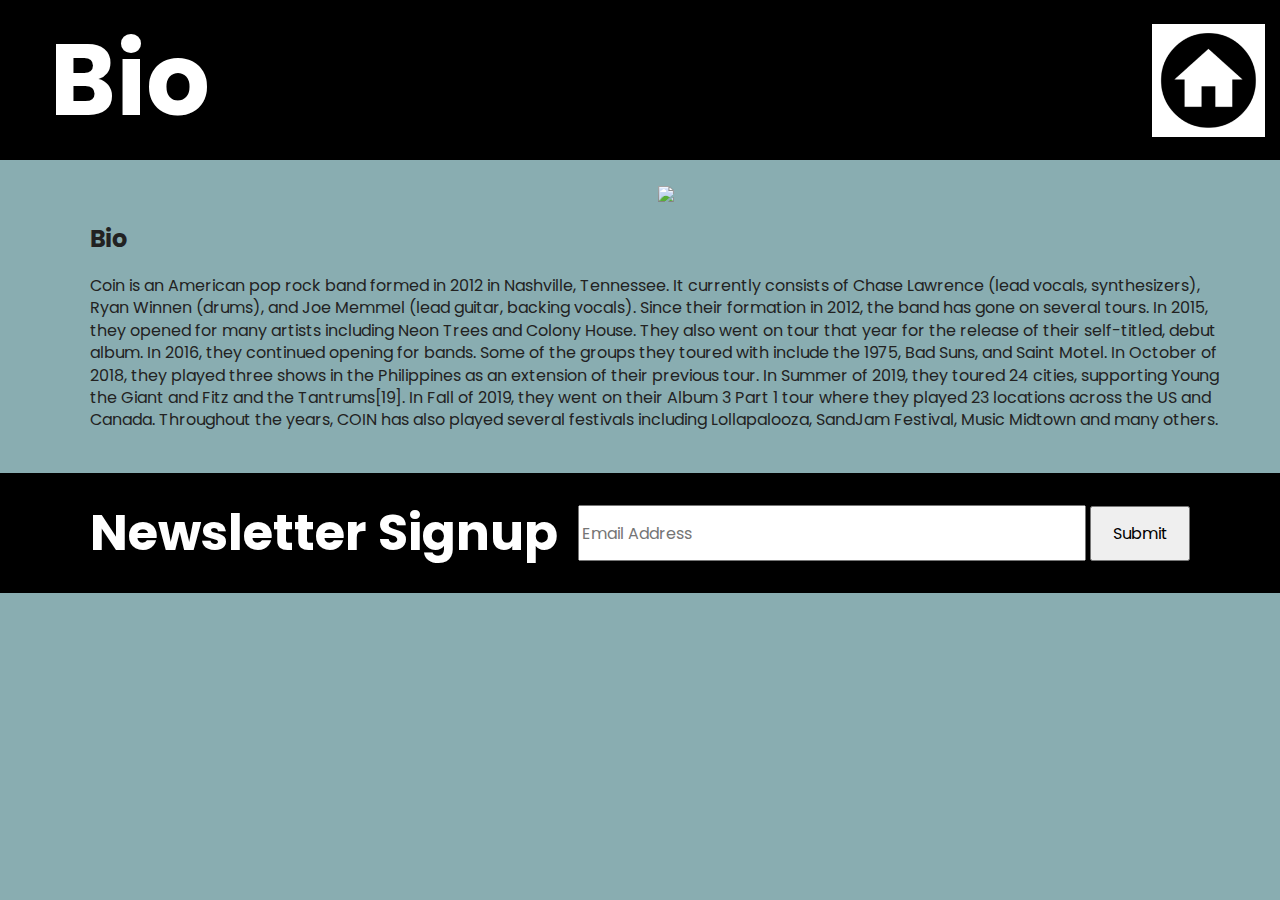
==== bio.html @ 8db34e4b "TIM EDITS/Fixed items" ====
<!doctype html>
<html class="no-js" lang="">

<head>
  <meta charset="utf-8">
  <title>Bio</title>
  <meta name="description" content="">
  <meta name="viewport" content="width=device-width, initial-scale=1">

  <link rel="apple-touch-icon" href="icon.png">
  <!-- Place favicon.ico in the root directory -->

  <link rel="stylesheet" href="css/normalize.css">
  <link rel="stylesheet" href="css/main.css">
</head>

<body>


    <header class="topnav_childpages">
        <h1>Bio</h1>
        <a href="index.html" class="homelink"><img src="img/homeicon.png"></a>
        <!-- Is this where i should put bio as the title to the bio? it is
        coming up in the top banner of the page because its linked to this class.-->
      </header>

<section class="main_content">

  <img id="img_bio"src="img/COIN.png">

<!-- how do i control the text and make it fit into a smaller box?Below -->

  <div class="bio_content">
    <h2>Bio</h2> 
    <p>Coin is an American pop rock band formed in 2012 in Nashville, Tennessee. It currently consists of Chase Lawrence (lead vocals, synthesizers), Ryan Winnen (drums), and Joe Memmel (lead guitar, backing vocals). Since their formation in 2012, the band has gone on several tours. In 2015, they opened for many artists including Neon Trees and Colony House. They also went on tour that year for the release of their self-titled, debut album. In 2016, they continued opening for bands. Some of the groups they toured with include the 1975, Bad Suns, and Saint Motel. In October of 2018, they played three shows in the Philippines as an extension of their previous tour.  In Summer of 2019, they toured 24 cities, supporting Young the Giant and Fitz and the Tantrums[19]. In Fall of 2019, they went on their Album 3 Part 1 tour where they played 23 locations across the US and Canada. Throughout the years, COIN has also played several festivals including Lollapalooza, SandJam Festival, Music Midtown and many others.</p>
  </div>

</section>

  <footer>
    <div class="newsfooter">
      <h2>Newsletter Signup</h2>
      <form>
        <input type="text" id="emailsubmission" placeholder="Email Address">
        <input type="submit" value="Submit" id="formsubmitbutton">
      </form>
    </div>
  </footer>


  <script src="js/vendor/modernizr-3.11.2.min.js"></script>
  <script src="js/main.js"></script>

</body>


</html>
---- css/main.css ----
@import url('https://fonts.googleapis.com/css2?family=Poppins&display=swap');

/*! HTML5 Boilerplate v8.0.0 | MIT License | https://html5boilerplate.com/ */

/* main.css 2.1.0 | MIT License | https://github.com/h5bp/main.css#readme */
/*
 * What follows is the result of much research on cross-browser styling.
 * Credit left inline and big thanks to Nicolas Gallagher, Jonathan Neal,
 * Kroc Camen, and the H5BP dev community and team.
 */

/* ==========================================================================
   Base styles: opinionated defaults
   ========================================================================== */

html {
  color: #222;
  font-size: 1em;
  line-height: 1.4;
}

/*
 * Remove text-shadow in selection highlight:
 * https://twitter.com/miketaylr/status/12228805301
 *
 * Vendor-prefixed and regular ::selection selectors cannot be combined:
 * https://stackoverflow.com/a/16982510/7133471
 *
 * Customize the background color to match your design.
 */

::-moz-selection {
  background: #b3d4fc;
  text-shadow: none;
}

::selection {
  background: #b3d4fc;
  text-shadow: none;
}

/*
 * A better looking default horizontal rule
 */

hr {
  display: block;
  height: 1px;
  border: 0;
  border-top: 1px solid #ccc;
  margin: 1em 0;
  padding: 0;
}

/*
 * Remove the gap between audio, canvas, iframes,
 * images, videos and the bottom of their containers:
 * https://github.com/h5bp/html5-boilerplate/issues/440
 */

audio,
canvas,
iframe,
img,
svg,
video {
  vertical-align: middle;
}

/*
 * Remove default fieldset styles.
 */

fieldset {
  border: 0;
  margin: 0;
  padding: 0;
}

/*
 * Allow only vertical resizing of textareas.
 */

textarea {
  resize: vertical;
}

/* ==========================================================================
   Author's custom styles
   ========================================================================== */

   body{
     background-color: #89ADB1;
     font-family: 'Poppins', sans-serif;
     overflow-x: hidden;
   }

/* Header Styles */

header{
  background-color: #000000;
  height: 160px;
  width: 100vw;
  margin: 0px;
  position: relative;
  display: flex;
  justify-content: space-between;
  align-items: center;
  flex-direction: row;
}

header h1{
  color: #ffffff;
  font-size: 100px;
  margin: 0px;
  position: relative;
  left: 50px;
}

.topnav_childpages{
  background-color: #000000;
  height: 160px;
  width: 100vw;
  margin: 0px;
  position: relative;
  display: flex;
  justify-content: space-between;
  align-items: center;
}

.homelink{
  margin-right: 15px;
}

/* Setup the background image in the hero section */
.Coin_Hero_Home{
  background-image: url('../img/coin_hero.jpg');
  background-position: center;
  background-size: cover;
  background-repeat: no-repeat;
  width: 100vw;
  height: 800px;
  margin: 0px;
}

/* this setups your navigation for the homepage */
nav{
  display: flex;
  position: relative;
  justify-content: flex-end;
  align-items: center;
  right: -1%;
}

nav ul{
  display: flex;
  justify-content: flex-end;
  flex-direction: column;
  list-style-type: none;
}

nav ul li{
  background-color: #89ADB1;
  padding: 5px 150px 5px 0px;
  margin: 5px 0px 5px 0px;
  border-bottom: 6px solid black;
}

nav ul li a{
  color: #000000;
  font-size: 30px;
  text-decoration: none;
  position: relative;
  padding-left: 15px;
}

nav ul li:hover{
  background-color: #000;
  border-bottom: 6px solid #89ADB1;
  color: #fff;
}

nav ul li:hover a{
  color: inherit;
}

/* This sets up the offset spacing for the navigation links */
.navlink1{
  width: 150px;
  position: relative;
  left: -15px;
}

.navlink2{
  width: 130px;
  position: relative;
  left: 5px;
}

.navlink3{
  width: 110px;
  position: relative;
  left: 25px;
}

.navlink4{
  width: 90px;
  position: relative;
  left: 45px;
}

/* Setting up your main content area */

.main_content{
  width: 100vw;
  margin: 2% 0%;
  padding-left: 2%;
  padding-right: 2%;
  display: flex;
  justify-content: center;
  align-items: center;
  flex-direction: column;
}

/* sets up the biography section */
.bio_content{
  width: 90vw;
  margin: 0px;
}

/* sets up how to style the tour dates */
.tourdates{
  display: flex;
  align-items: center;
  flex-direction: row;
  width: 20%;
  text-align: left;
  font-size: 20px;

}

/* Styling your buttons */

button{
  width: 500px;
  height: 75px;
  background-color: #000;
  color: #fff;
  font-size: 60px;
  border-radius: 50px;
  border: none;
}

button:hover{
  background-color: #B9E0E2;
  color: #000;
}

button a{
  color: inherit;
  font-size: inherit;
  text-decoration: none;
}

/* Here's how you can setup the images on the homepage. Setup as background images */

#video_index{
  width: 65%;
  height: auto;
  background-image: url('../img/video_index.jpg');
  background-position: center;
  background-size: cover;
  background-repeat: no-repeat;
  border-radius: 75px;
  position: relative;
  right: 25%;
  margin: 2%;
}

#merch_index{
  width: 65%;
  height: auto;
  background-image: url('../img/video_index.jpg');
  background-position: center;
  background-size: cover;
  background-repeat: no-repeat;
  border-radius: 75px;
  position: relative;
  left: 25%;
  margin: 2%;
}

.merch_button{
  position: relative;
  left: 27%;
  margin: 2%;
}

.video_button{
  position: relative;
  right: 27%;
  margin: 2%;
}

/* Setting up footer */
footer{
  width: 100vw;
  height: 120px;
  background-color: #000;
  display: flex;
  justify-content: center;
  align-items: center;
  flex-direction: row;
  margin: 0px;
  position: static;
  bottom: 0px;
}

/* setting up newsletter signup */
.newsfooter{
  display: flex;
  justify-content: center;
  align-items: center;
  flex-direction: row;
  margin: 0px;
}

/* sets up form in footer */
.newsfooter form{
  margin-left: 20px;
}

.newsfooter h2{
  color: #fff;
  font-size: 50px;
  margin: 0px;
}

/* styles input field */
#emailsubmission{
  width: 500px;
  height: 50px;
}

/* Styles submit button */
#formsubmitbutton{
  width: 100px;
  height: 55px;
}

/* Merch Page */

/* Sets up the section */
.merchandise{
  display: flex;
  justify-content: center;
  align-items: center;
  flex-direction: row;
  flex-wrap: wrap;
  width: 100vw;
}

/* Creates the box for the image and the text to go into */
.merchbox{
  display: flex;
  justify-content: center;
  flex-direction: column;
  width: 25%;
  height: auto;
  margin: 2%;
}

/* adds the corner radius to the image */
.merchbox img{
  border-radius: 30px;
}

/* styles the text in the box */
.merchbox p{
  margin-top: 10px;
  color: #000;
  font-size: 20px;
}

/* sets up the youtube outer section to have the videos appear in a grid */
.youtube{
  width: 90vw;
  display: flex;
  justify-content: center;
  align-items: center;
  flex-wrap: wrap;
  flex-direction: row;
  margin: 2%;
}

/* spaces out the iframes */
.youtube iframe{
  margin: 2%;
}

/* Off Canvas Menu */

.hamburger{
  color: #fff;
  margin-right: 5%;
  display: none;
}

.sidenav {
  height: 100%;
  width: 0;
  position: fixed;
  z-index: 1;
  top: 0;
  right: 0;
  background-color: #111;
  overflow-x: hidden;
  transition: 0.5s;
  padding-top: 60px;
}

.sidenav a {
  padding: 8px 8px 8px 32px;
  text-decoration: none;
  font-size: 25px;
  color: #818181;
  display: block;
  transition: 0.3s;
}

.sidenav a:hover {
  color: #f1f1f1;
}

.sidenav .closebtn {
  position: absolute;
  top: 0;
  right: 25px;
  font-size: 36px;
  margin-left: 50px;
}

#main {
  transition: margin-right .5s;
}

@media screen and (max-height: 450px) {
  .sidenav {padding-top: 15px;}
  .sidenav a {font-size: 18px;}
}
   

   

/* ==========================================================================
   Helper classes
   ========================================================================== */

/*
 * Hide visually and from screen readers
 */

.hidden,
[hidden] {
  display: none !important;
}

/*
 * Hide only visually, but have it available for screen readers:
 * https://snook.ca/archives/html_and_css/hiding-content-for-accessibility
 *
 * 1. For long content, line feeds are not interpreted as spaces and small width
 *    causes content to wrap 1 word per line:
 *    https://medium.com/@jessebeach/beware-smushed-off-screen-accessible-text-5952a4c2cbfe
 */

.sr-only {
  border: 0;
  clip: rect(0, 0, 0, 0);
  height: 1px;
  margin: -1px;
  overflow: hidden;
  padding: 0;
  position: absolute;
  white-space: nowrap;
  width: 1px;
  /* 1 */
}

/*
 * Extends the .sr-only class to allow the element
 * to be focusable when navigated to via the keyboard:
 * https://www.drupal.org/node/897638
 */

.sr-only.focusable:active,
.sr-only.focusable:focus {
  clip: auto;
  height: auto;
  margin: 0;
  overflow: visible;
  position: static;
  white-space: inherit;
  width: auto;
}

/*
 * Hide visually and from screen readers, but maintain layout
 */

.invisible {
  visibility: hidden;
}

/*
 * Clearfix: contain floats
 *
 * For modern browsers
 * 1. The space content is one way to avoid an Opera bug when the
 *    `contenteditable` attribute is included anywhere else in the document.
 *    Otherwise it causes space to appear at the top and bottom of elements
 *    that receive the `clearfix` class.
 * 2. The use of `table` rather than `block` is only necessary if using
 *    `:before` to contain the top-margins of child elements.
 */

.clearfix::before,
.clearfix::after {
  content: " ";
  display: table;
}

.clearfix::after {
  clear: both;
}

/* ==========================================================================
   EXAMPLE Media Queries for Responsive Design.
   These examples override the primary ('mobile first') styles.
   Modify as content requires.
   ========================================================================== */

@media only screen and (min-width: 35em) {
  /* Style adjustments for viewports that meet the condition */
}

@media print,
  (-webkit-min-device-pixel-ratio: 1.25),
  (min-resolution: 1.25dppx),
  (min-resolution: 120dpi) {
  /* Style adjustments for high resolution devices */
}

/* ==========================================================================
   Print styles.
   Inlined to avoid the additional HTTP request:
   https://www.phpied.com/delay-loading-your-print-css/
   ========================================================================== */

@media print {
  *,
  *::before,
  *::after {
    background: #fff !important;
    color: #000 !important;
    /* Black prints faster */
    box-shadow: none !important;
    text-shadow: none !important;
  }

  a,
  a:visited {
    text-decoration: underline;
  }

  a[href]::after {
    content: " (" attr(href) ")";
  }

  abbr[title]::after {
    content: " (" attr(title) ")";
  }

  /*
   * Don't show links that are fragment identifiers,
   * or use the `javascript:` pseudo protocol
   */
  a[href^="#"]::after,
  a[href^="javascript:"]::after {
    content: "";
  }

  pre {
    white-space: pre-wrap !important;
  }

  pre,
  blockquote {
    border: 1px solid #999;
    page-break-inside: avoid;
  }

  /*
   * Printing Tables:
   * https://web.archive.org/web/20180815150934/http://css-discuss.incutio.com/wiki/Printing_Tables
   */
  thead {
    display: table-header-group;
  }

  tr,
  img {
    page-break-inside: avoid;
  }

  p,
  h2,
  h3 {
    orphans: 3;
    widows: 3;
  }

  h2,
  h3 {
    page-break-after: avoid;
  }
}
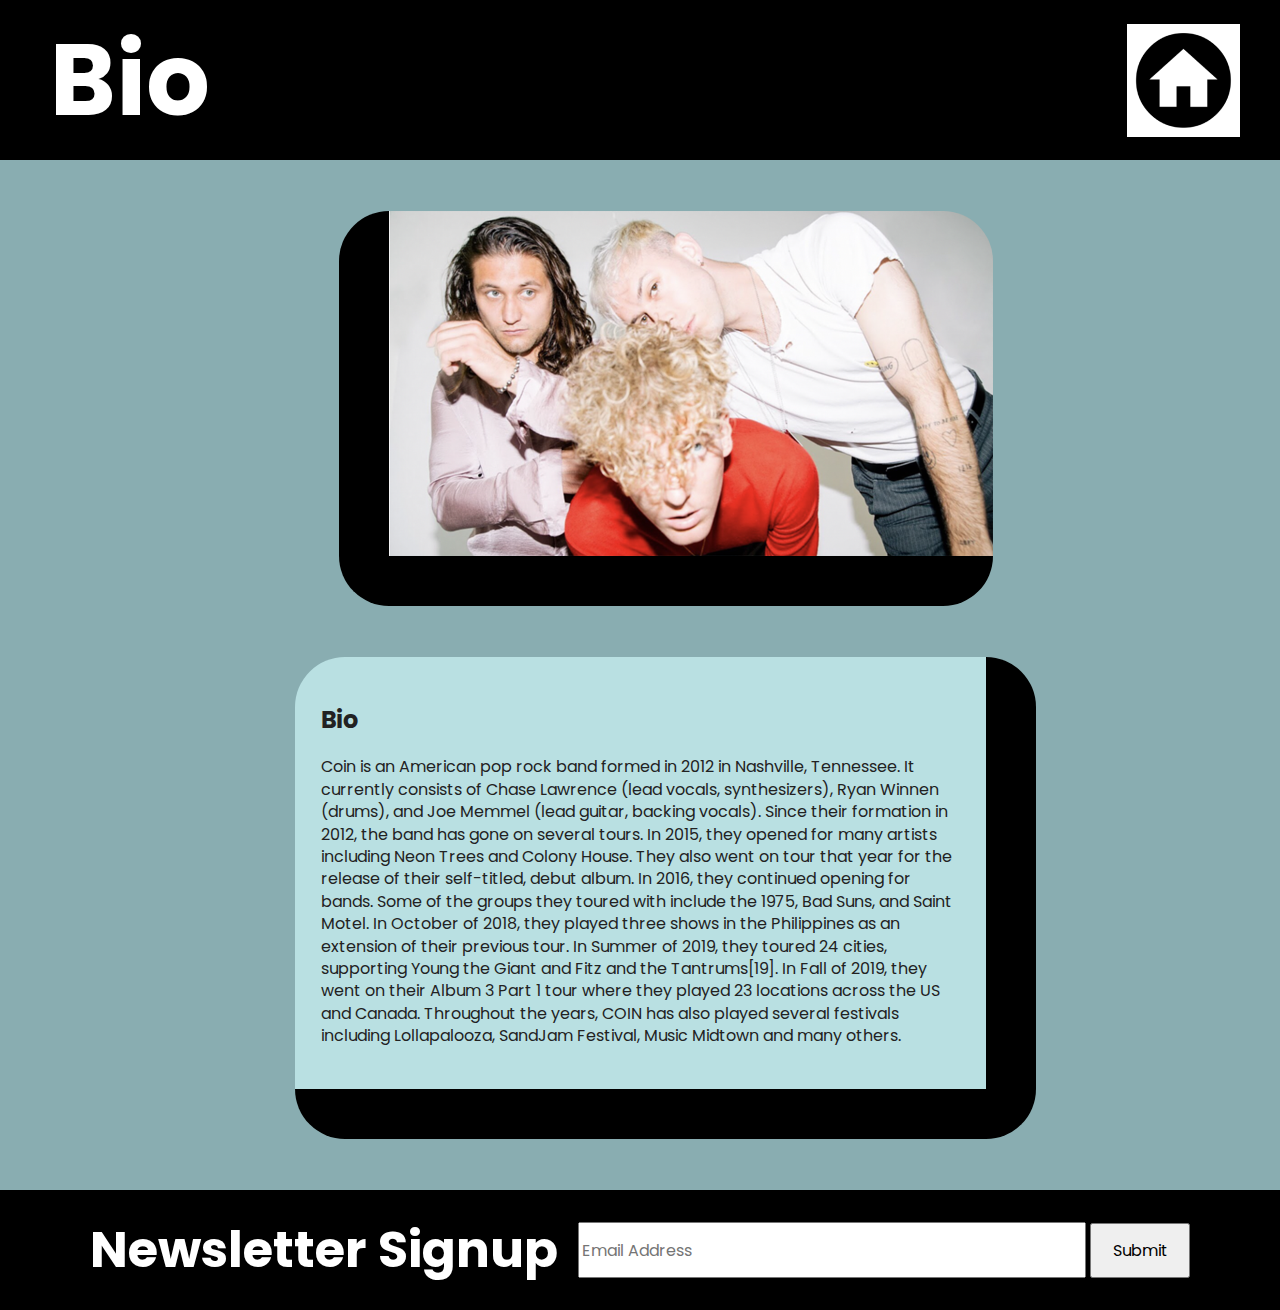
==== commit bf635277: "TIM EDITS/General Cleanup" ====
--- a/bio.html
+++ b/bio.html
@@ -34,6 +34,7 @@
     <h2>Bio</h2> 
     <p>Coin is an American pop rock band formed in 2012 in Nashville, Tennessee. It currently consists of Chase Lawrence (lead vocals, synthesizers), Ryan Winnen (drums), and Joe Memmel (lead guitar, backing vocals). Since their formation in 2012, the band has gone on several tours. In 2015, they opened for many artists including Neon Trees and Colony House. They also went on tour that year for the release of their self-titled, debut album. In 2016, they continued opening for bands. Some of the groups they toured with include the 1975, Bad Suns, and Saint Motel. In October of 2018, they played three shows in the Philippines as an extension of their previous tour.  In Summer of 2019, they toured 24 cities, supporting Young the Giant and Fitz and the Tantrums[19]. In Fall of 2019, they went on their Album 3 Part 1 tour where they played 23 locations across the US and Canada. Throughout the years, COIN has also played several festivals including Lollapalooza, SandJam Festival, Music Midtown and many others.</p>
   </div>
+  
 
 </section>
 
--- a/css/main.css
+++ b/css/main.css
@@ -129,7 +129,7 @@
 }
 
 .homelink{
-  margin-right: 15px;
+  margin-right: 40px;
 }
 
 /* Setup the background image in the hero section */
@@ -222,21 +222,81 @@
   flex-direction: column;
 }
 
+.about_content{
+  width: 100vw;
+  display: flex;
+  justify-content: center;
+  align-items: center;
+  flex-direction: row;
+}
+
+.contact_content {
+  background-color: #000;
+  width: 80%;
+  height: 700px;
+  border-radius: 105px;
+  position: relative;
+  top: 40px;
+  right: 260px;
+}
+
+.contact_content p{
+  color: #fff;
+  font-size: 60px;
+  position: relative;
+  left: 170px;
+}
+
+.contact_content form{
+  position: relative;
+  left: 170px;
+}
+
 /* sets up the biography section */
 .bio_content{
-  width: 90vw;
-  margin: 0px;
+  width: 50%;
+  margin: 2%;
+  padding: 2%;
+  border-right: 50px solid #000000;
+  border-bottom: 50px solid #000000;
+  border-radius: 50px;
+  background-color: #B9E0E2;
+}
+
+#img_bio{
+  border-left: 50px solid #000000;
+  border-bottom: 50px solid #000000;
+  border-radius: 50px;
+  margin: 2%;
 }
 
 /* sets up how to style the tour dates */
+
+.tourpanel{
+  width: 70%;
+  flex-direction: column;
+  text-align: left;
+  display: flex;
+
+}
+
 .tourdates{
   display: flex;
   align-items: center;
   flex-direction: row;
+  font-size: 20px;
+}
+
+.rightpanel {
   width: 20%;
-  text-align: left;
-  font-size: 20px;
-
+  background-color: #FC6C3B;
+  height: 200%;
+  display: flex;
+  position: absolute;
+  right: 0px;
+  top: 0px;
+  z-index: -1;
+  border-left: 40px solid #000;
 }
 
 /* Styling your buttons */
@@ -372,6 +432,7 @@
 
 /* adds the corner radius to the image */
 .merchbox img{
+  width: 60%;
   border-radius: 30px;
 }
 
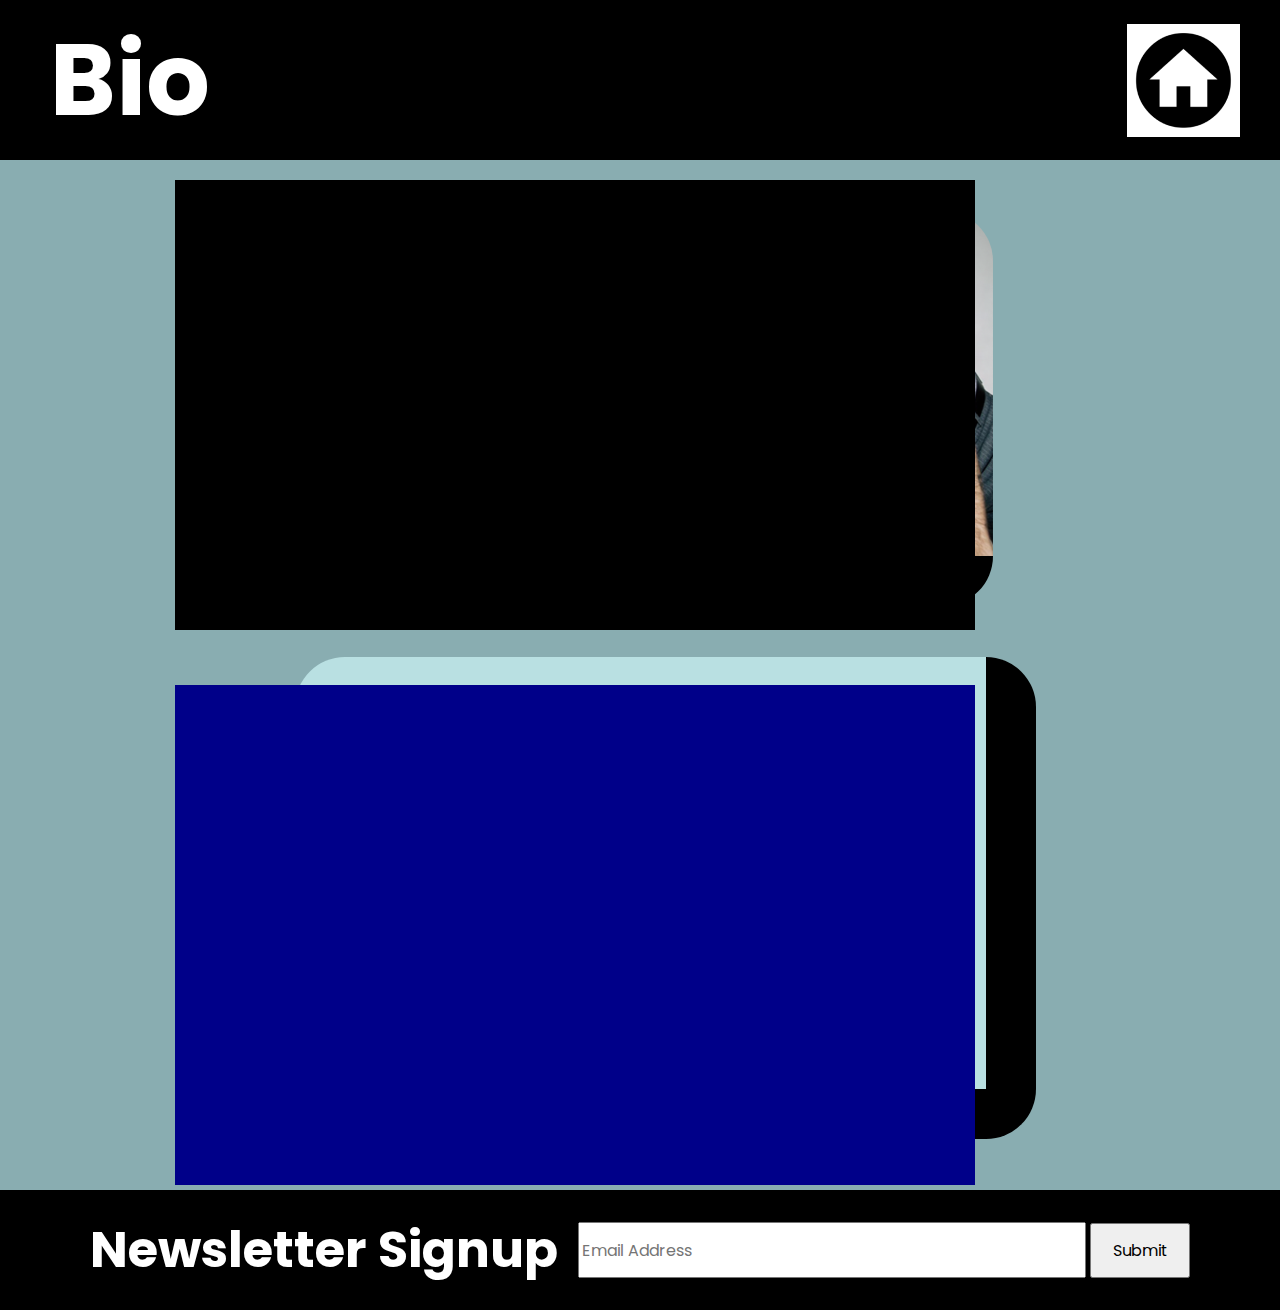
==== commit 07c0f8fb: "testing upload" ====
--- a/bio.html
+++ b/bio.html
@@ -31,10 +31,36 @@
 <!-- how do i control the text and make it fit into a smaller box?Below -->
 
   <div class="bio_content">
-    <h2>Bio</h2> 
+    <h2>Bio</h2>
     <p>Coin is an American pop rock band formed in 2012 in Nashville, Tennessee. It currently consists of Chase Lawrence (lead vocals, synthesizers), Ryan Winnen (drums), and Joe Memmel (lead guitar, backing vocals). Since their formation in 2012, the band has gone on several tours. In 2015, they opened for many artists including Neon Trees and Colony House. They also went on tour that year for the release of their self-titled, debut album. In 2016, they continued opening for bands. Some of the groups they toured with include the 1975, Bad Suns, and Saint Motel. In October of 2018, they played three shows in the Philippines as an extension of their previous tour.  In Summer of 2019, they toured 24 cities, supporting Young the Giant and Fitz and the Tantrums[19]. In Fall of 2019, they went on their Album 3 Part 1 tour where they played 23 locations across the US and Canada. Throughout the years, COIN has also played several festivals including Lollapalooza, SandJam Festival, Music Midtown and many others.</p>
   </div>
-  
+
+<!-- I was going to do this to write my code for the rectangles/styleing in
+the bio. I see you alread have the rectangles in there but i have no clue where
+you wrote them.
+  <div id="bio_picbacking">
+  </div>
+
+    <div id="bio_pbacking">
+    </div>
+
+      <div id=>
+      </div>
+
+        <div id="">
+        </div> -->
+      </div>
+
+      <div class="top_square">
+
+      </div>
+
+    </div>
+
+    <div class="bottom_square">
+
+    </div>
+
 
 </section>
 
--- a/css/main.css
+++ b/css/main.css
@@ -242,15 +242,68 @@
 
 .contact_content p{
   color: #fff;
-  font-size: 60px;
+  font-size: 65px;
+  position: relative;
+  left: 140px;
+
+}
+
+.contact_content form{
   position: relative;
   left: 170px;
 }
 
-.contact_content form{
-  position: relative;
-  left: 170px;
-}
+/*contact page styling  (i made everything a note because it was messing with the styling you did.
+This is the CSS that didn't get to you because i didn't uplaod on github. I added and changed the
+newsletter sign up along with the contact info text. I want all of that to go over top rectangle 3.
+Rectangle three closer repersents what i have in figma than the current rectangle that shows when this
+in notes. If this doesn't make sense feel free to ask me to clarify)
+#rectangle1 {
+position: absolute;
+width: 72px;
+height: 1416px;
+left: 500px;
+top: -525px;
+
+background: #B9E0E2;
+transform: rotate(90deg);
+}
+
+#rectangle2{
+  position: absolute;
+  width: 73px;
+  height: 884px;
+  left: 1125px;
+  top: 147px;
+
+  background: #FC6C3B;
+  transform: matrix(-1, 0, 0, 1, 0, 0);
+}
+/* this rectangle is overtop of my text and i cannot seem to get it under.
+#rectangle3{
+  position: absolute;
+  width: 1000px;
+  height: 680px;
+  left: -20px;
+  top: 300px;
+
+  background: #020000;
+  border-radius: 81px 81px 0px 0px;
+}
+
+
+#rectangle4{
+  position: absolute;
+  width: 43px;
+  height: 2000px;
+  left: 500px;
+  top: 9px;
+
+  background: #F28000;
+  transform: matrix(0, -1, -1, 0, 0, 0);
+}
+*/
+
 
 /* sets up the biography section */
 .bio_content{
@@ -270,6 +323,26 @@
   margin: 2%;
 }
 
+.top_square{
+position: absolute;
+width: 800px;
+height: 450px;
+left: 175px;
+top: 180px;
+
+background: #000000;
+}
+
+.bottom_square{
+position: absolute;
+width: 800px;
+height: 500px;
+left: 175px;
+top: 685px;
+
+background: #000089;
+}
+
 /* sets up how to style the tour dates */
 
 .tourpanel{
@@ -290,7 +363,7 @@
 .rightpanel {
   width: 20%;
   background-color: #FC6C3B;
-  height: 200%;
+  height: 250%;
   display: flex;
   position: absolute;
   right: 0px;
@@ -509,9 +582,9 @@
   .sidenav {padding-top: 15px;}
   .sidenav a {font-size: 18px;}
 }
-   
-
-   
+
+
+
 
 /* ==========================================================================
    Helper classes
@@ -600,6 +673,20 @@
    These examples override the primary ('mobile first') styles.
    Modify as content requires.
    ========================================================================== */
+/* Media Queries*/
+
+/* Tablet */
+@media screen and (max width: 768px) {
+
+}
+
+/* Mobile */
+@media screen and (max width: 320px) {
+
+}
+
+
+
 
 @media only screen and (min-width: 35em) {
   /* Style adjustments for viewports that meet the condition */
@@ -686,4 +773,3 @@
     page-break-after: avoid;
   }
 }
-
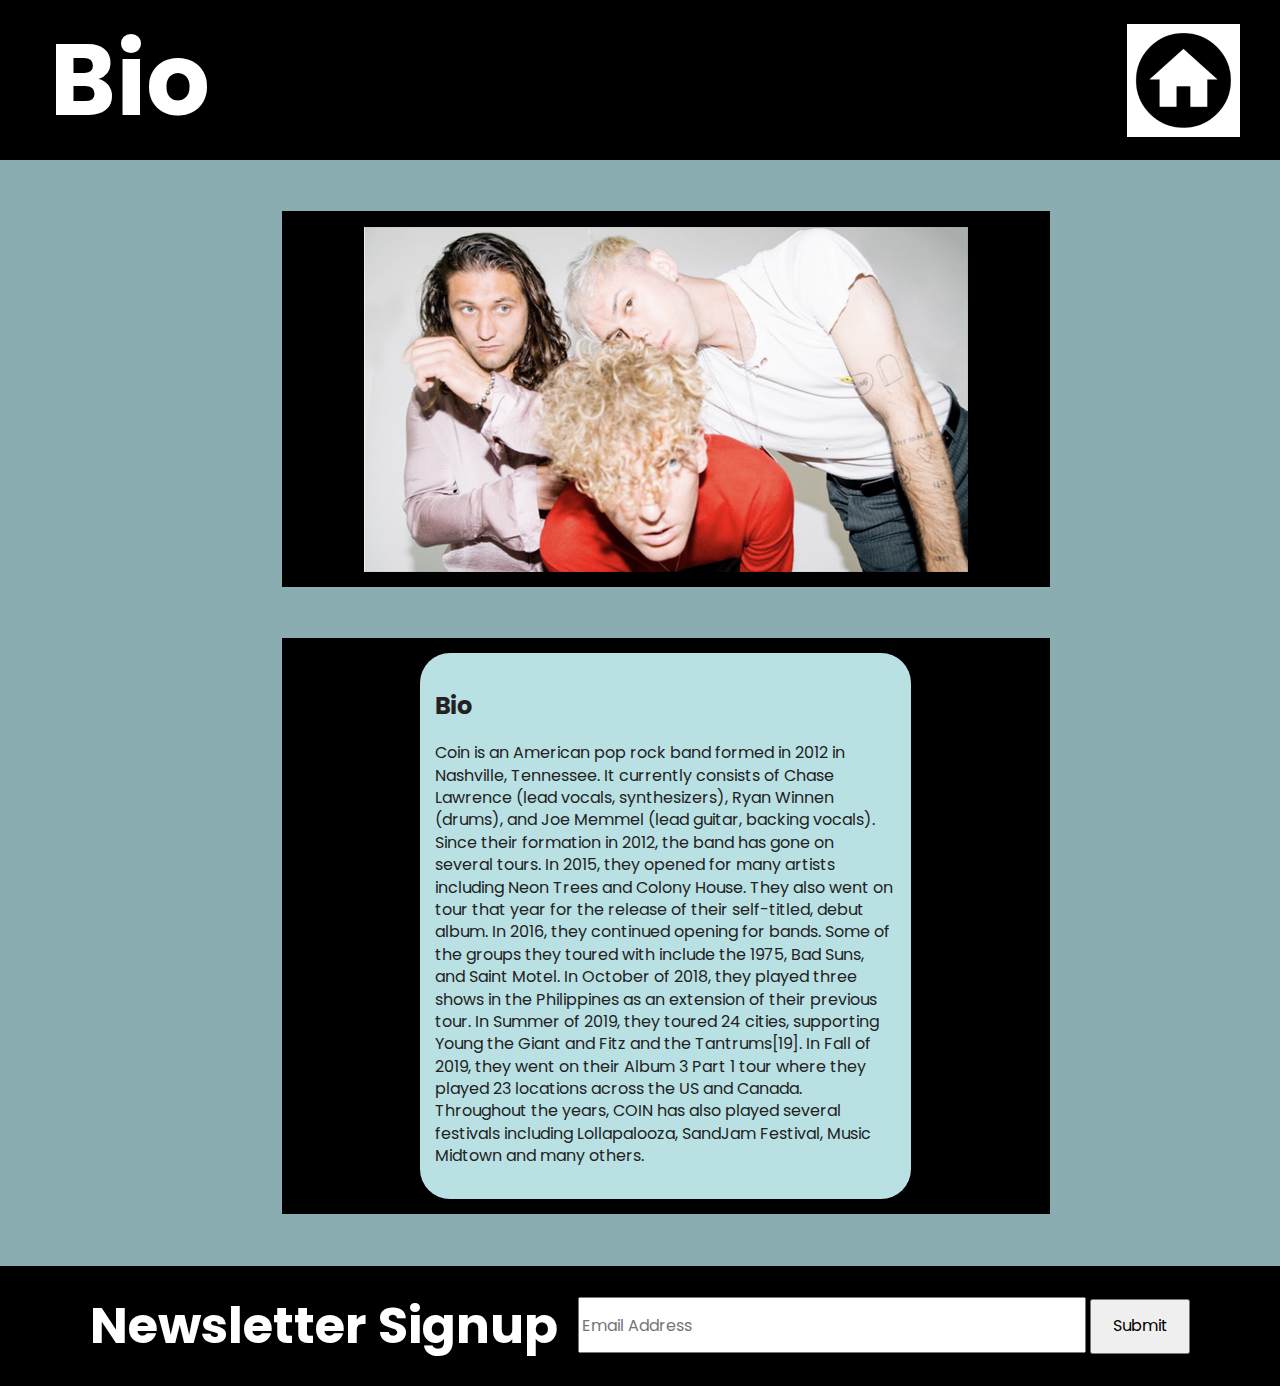
==== commit dba1218b: "TIM EDITS/CSS + Mobile" ====
--- a/bio.html
+++ b/bio.html
@@ -26,40 +26,16 @@
 
 <section class="main_content">
 
+  <div class="coinbg">
   <img id="img_bio"src="img/COIN.png">
+</div>
 
-<!-- how do i control the text and make it fit into a smaller box?Below -->
-
+<div class="coinbg">
   <div class="bio_content">
     <h2>Bio</h2>
     <p>Coin is an American pop rock band formed in 2012 in Nashville, Tennessee. It currently consists of Chase Lawrence (lead vocals, synthesizers), Ryan Winnen (drums), and Joe Memmel (lead guitar, backing vocals). Since their formation in 2012, the band has gone on several tours. In 2015, they opened for many artists including Neon Trees and Colony House. They also went on tour that year for the release of their self-titled, debut album. In 2016, they continued opening for bands. Some of the groups they toured with include the 1975, Bad Suns, and Saint Motel. In October of 2018, they played three shows in the Philippines as an extension of their previous tour.  In Summer of 2019, they toured 24 cities, supporting Young the Giant and Fitz and the Tantrums[19]. In Fall of 2019, they went on their Album 3 Part 1 tour where they played 23 locations across the US and Canada. Throughout the years, COIN has also played several festivals including Lollapalooza, SandJam Festival, Music Midtown and many others.</p>
   </div>
-
-<!-- I was going to do this to write my code for the rectangles/styleing in
-the bio. I see you alread have the rectangles in there but i have no clue where
-you wrote them.
-  <div id="bio_picbacking">
-  </div>
-
-    <div id="bio_pbacking">
-    </div>
-
-      <div id=>
-      </div>
-
-        <div id="">
-        </div> -->
-      </div>
-
-      <div class="top_square">
-
-      </div>
-
-    </div>
-
-    <div class="bottom_square">
-
-    </div>
+</div>
 
 
 </section>
--- a/css/main.css
+++ b/css/main.css
@@ -251,6 +251,16 @@
 .contact_content form{
   position: relative;
   left: 170px;
+}
+
+.coinbg{
+  display: flex;
+  justify-content: center;
+  align-items: center;
+  flex-direction: column;
+  background-color: #000;
+  width: 60%;
+  margin: 2%;
 }
 
 /*contact page styling  (i made everything a note because it was messing with the styling you did.
@@ -307,19 +317,14 @@
 
 /* sets up the biography section */
 .bio_content{
-  width: 50%;
+  width: 60%;
   margin: 2%;
   padding: 2%;
-  border-right: 50px solid #000000;
-  border-bottom: 50px solid #000000;
-  border-radius: 50px;
   background-color: #B9E0E2;
+  border-radius: 30px;
 }
 
 #img_bio{
-  border-left: 50px solid #000000;
-  border-bottom: 50px solid #000000;
-  border-radius: 50px;
   margin: 2%;
 }
 
@@ -363,7 +368,7 @@
 .rightpanel {
   width: 20%;
   background-color: #FC6C3B;
-  height: 250%;
+  height: 200%;
   display: flex;
   position: absolute;
   right: 0px;
@@ -583,6 +588,235 @@
   .sidenav a {font-size: 18px;}
 }
 
+@media screen and (max-width: 768px){
+
+  button{
+    font-size: 40px;
+  }
+
+  .newsfooter h2 {
+    color: #fff;
+    font-size: 25px;
+    margin: 0px;
+}
+
+  #emailsubmission{
+    width: 300px;
+  }
+
+  .coinbg{
+    width: 80%;
+  }
+
+  #img_bio{
+    width: 80%;
+  }
+
+  .bio_content{
+    width: 80%;
+  }
+
+  .contact_content {
+    background-color: #000;
+    width: 100%;
+    height: 670px;
+    border-radius: 105px;
+    position: relative;
+    top: 40px;
+    right: 120px;
+}
+
+.contact_content p {
+  color: #fff;
+  font-size: 35px;
+  position: relative;
+  left: 170px;
+}
+
+.rightpanel {
+  width: 20%;
+  background-color: #FC6C3B;
+  height: 167%;
+  display: flex;
+  position: absolute;
+  right: 0px;
+  top: 0px;
+  z-index: -1;
+  border-left: 40px solid #000;
+}
+
+.merchbox img {
+  width: 100%;
+  border-radius: 30px;
+}
+}
+
+
+
+
+@media screen and (max-width: 320px){
+
+button{ 
+  font-size: 26px;
+}
+
+.Coin_Hero_Home{
+  height: 400px;
+}
+
+nav{
+  right: -10%;
+  top: 150px;
+}
+
+.navlink1 {
+  width: 100px;
+  position: relative;
+  left: 25px;
+}
+
+.navlink2 {
+  width: 100px;
+  position: relative;
+  left: 45px;
+}
+
+.navlink3 {
+  width: 100px;
+  position: relative;
+  left: 75px;
+}
+
+.navlink4 {
+  width: 80px;
+  position: relative;
+  left: 105px;
+}
+
+nav ul li a {
+  color: #000000;
+  font-size: 16px;
+  text-decoration: none;
+  position: relative;
+  padding-left: 15px;
+}
+
+.newsfooter h2 {
+  color: #fff;
+  font-size: 20px;
+  margin-bottom: 2%;
+}
+
+#emailsubmission{
+  width: 150px;
+  height: 25px;
+}
+
+#formsubmitbutton {
+  width: 70px;
+  height: 25px;
+}
+
+#video_index{
+  right: 0%;
+  width: 85%;
+}
+
+#merch_index{
+  left: 0%;
+  width: 85%;
+}
+
+.video_button,
+.merch_button{
+  right: 0px;
+  left: 0px;
+  width: 60%;
+}
+
+header h1 {
+  color: #ffffff;
+  font-size: 40px;
+  margin: 0px;
+  position: relative;
+  left: 20px;
+}
+
+.homelink {
+  margin-right: -30px;
+}
+
+.homelink img{
+  width: 50%;
+}
+
+.merchandise {
+  display: flex;
+  justify-content: center;
+  align-items: center;
+  flex-direction: column;
+  flex-wrap: wrap;
+  width: 100vw;
+}
+
+.merchbox {
+  display: flex;
+  justify-content: center;
+  flex-direction: column;
+  width: 50%;
+  height: auto;
+  margin: 4%;
+}
+
+.contact_content {
+  background-color: #000;
+  width: 140%;
+  height: 500px;
+  border-radius: 105px;
+  position: relative;
+  top: 40px;
+  right: 120px;
+}
+
+.contact_content p {
+  color: #fff;
+  font-size: 20px;
+  position: relative;
+  left: 200px;
+  top: 50px;
+}
+
+.contact_content form {
+  position: relative;
+  left: 200px;
+  top: 50px;
+}
+
+.newsfooter {
+  display: flex;
+  justify-content: center;
+  align-items: center;
+  flex-direction: column;
+  margin: 0px;
+}
+
+.rightpanel {
+  width: 6%;
+  background-color: #FC6C3B;
+  height: 310%;
+  display: flex;
+  position: absolute;
+  right: 0px;
+  top: 0px;
+  z-index: -1;
+  border-left: 20px solid #000;
+}
+
+.main_content{
+  width: 96%;
+}
+
+}
 
 
 
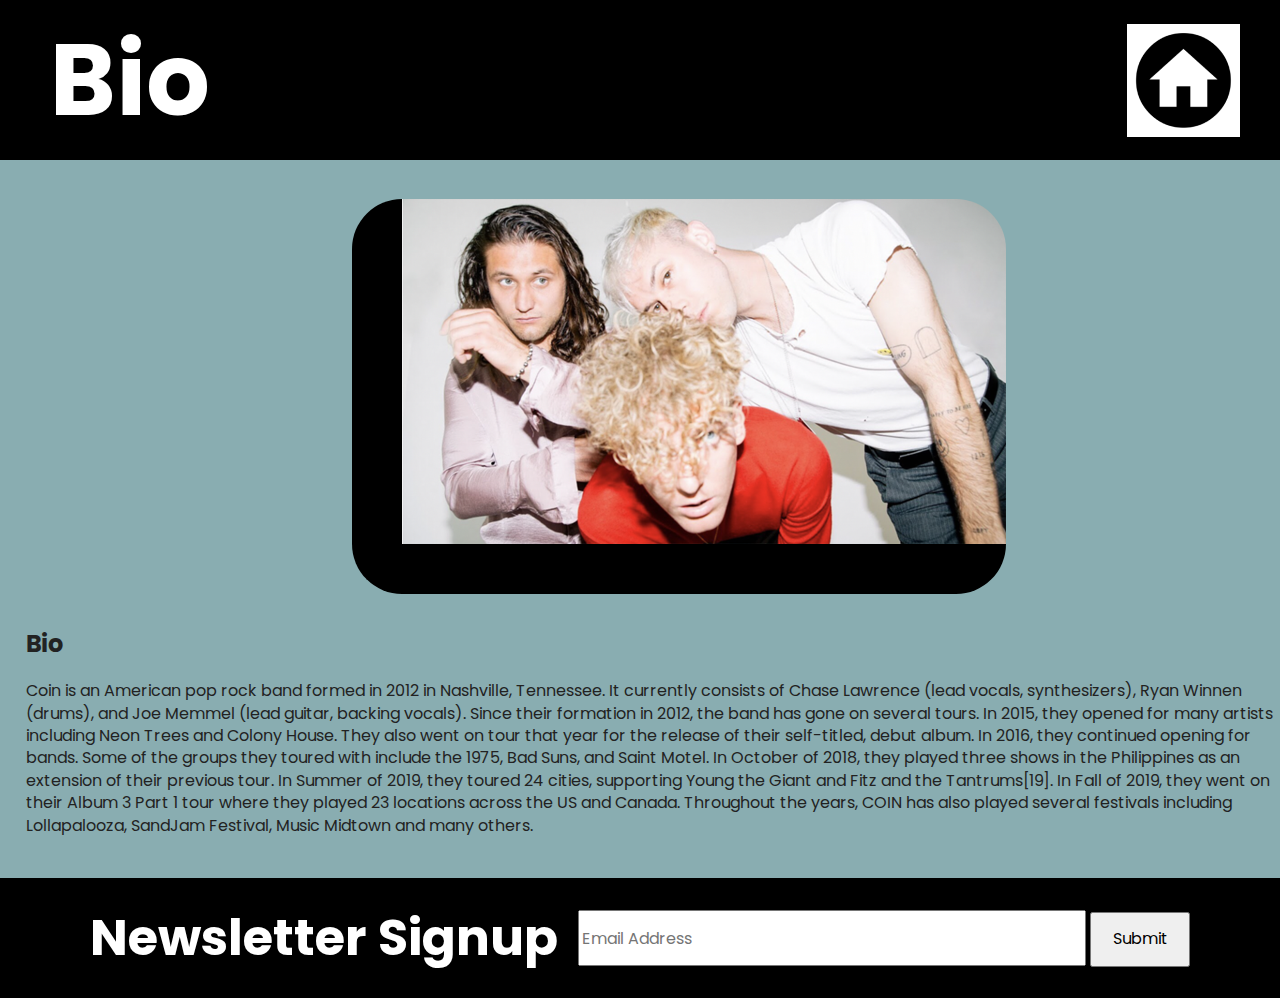
==== commit c8bebe24: "favicons/CSS/Contact" ====
--- a/bio.html
+++ b/bio.html
@@ -7,8 +7,8 @@
   <meta name="description" content="">
   <meta name="viewport" content="width=device-width, initial-scale=1">
 
-  <link rel="apple-touch-icon" href="icon.png">
-  <!-- Place favicon.ico in the root directory -->
+
+ <link rel="icon" href="favicon.ico" type="image/PNG" sizes="16x16">
 
   <link rel="stylesheet" href="css/normalize.css">
   <link rel="stylesheet" href="css/main.css">
--- a/css/main.css
+++ b/css/main.css
@@ -253,21 +253,7 @@
   left: 170px;
 }
 
-.coinbg{
-  display: flex;
-  justify-content: center;
-  align-items: center;
-  flex-direction: column;
-  background-color: #000;
-  width: 60%;
-  margin: 2%;
-}
-
-/*contact page styling  (i made everything a note because it was messing with the styling you did.
-This is the CSS that didn't get to you because i didn't uplaod on github. I added and changed the
-newsletter sign up along with the contact info text. I want all of that to go over top rectangle 3.
-Rectangle three closer repersents what i have in figma than the current rectangle that shows when this
-in notes. If this doesn't make sense feel free to ask me to clarify)
+
 #rectangle1 {
 position: absolute;
 width: 72px;
@@ -289,17 +275,8 @@
   background: #FC6C3B;
   transform: matrix(-1, 0, 0, 1, 0, 0);
 }
-/* this rectangle is overtop of my text and i cannot seem to get it under.
-#rectangle3{
-  position: absolute;
-  width: 1000px;
-  height: 680px;
-  left: -20px;
-  top: 300px;
-
-  background: #020000;
-  border-radius: 81px 81px 0px 0px;
-}
+
+
 
 
 #rectangle4{
@@ -307,7 +284,7 @@
   width: 43px;
   height: 2000px;
   left: 500px;
-  top: 9px;
+  top: -100px;
 
   background: #F28000;
   transform: matrix(0, -1, -1, 0, 0, 0);
@@ -317,35 +294,20 @@
 
 /* sets up the biography section */
 .bio_content{
-  width: 60%;
+  width: 50%;
   margin: 2%;
   padding: 2%;
+  border-right: 50px solid #000000;
+  border-bottom: 50px solid #000000;
+  border-radius: 50px;
   background-color: #B9E0E2;
-  border-radius: 30px;
 }
 
 #img_bio{
-  margin: 2%;
-}
-
-.top_square{
-position: absolute;
-width: 800px;
-height: 450px;
-left: 175px;
-top: 180px;
-
-background: #000000;
-}
-
-.bottom_square{
-position: absolute;
-width: 800px;
-height: 500px;
-left: 175px;
-top: 685px;
-
-background: #000089;
+  border-left: 50px solid #000000;
+  border-bottom: 50px solid #000000;
+  border-radius: 50px;
+  margin: 2%;
 }
 
 /* sets up how to style the tour dates */
@@ -510,7 +472,7 @@
 
 /* adds the corner radius to the image */
 .merchbox img{
-  width: 60%;
+  width: 70%;
   border-radius: 30px;
 }
 
@@ -588,235 +550,6 @@
   .sidenav a {font-size: 18px;}
 }
 
-@media screen and (max-width: 768px){
-
-  button{
-    font-size: 40px;
-  }
-
-  .newsfooter h2 {
-    color: #fff;
-    font-size: 25px;
-    margin: 0px;
-}
-
-  #emailsubmission{
-    width: 300px;
-  }
-
-  .coinbg{
-    width: 80%;
-  }
-
-  #img_bio{
-    width: 80%;
-  }
-
-  .bio_content{
-    width: 80%;
-  }
-
-  .contact_content {
-    background-color: #000;
-    width: 100%;
-    height: 670px;
-    border-radius: 105px;
-    position: relative;
-    top: 40px;
-    right: 120px;
-}
-
-.contact_content p {
-  color: #fff;
-  font-size: 35px;
-  position: relative;
-  left: 170px;
-}
-
-.rightpanel {
-  width: 20%;
-  background-color: #FC6C3B;
-  height: 167%;
-  display: flex;
-  position: absolute;
-  right: 0px;
-  top: 0px;
-  z-index: -1;
-  border-left: 40px solid #000;
-}
-
-.merchbox img {
-  width: 100%;
-  border-radius: 30px;
-}
-}
-
-
-
-
-@media screen and (max-width: 320px){
-
-button{ 
-  font-size: 26px;
-}
-
-.Coin_Hero_Home{
-  height: 400px;
-}
-
-nav{
-  right: -10%;
-  top: 150px;
-}
-
-.navlink1 {
-  width: 100px;
-  position: relative;
-  left: 25px;
-}
-
-.navlink2 {
-  width: 100px;
-  position: relative;
-  left: 45px;
-}
-
-.navlink3 {
-  width: 100px;
-  position: relative;
-  left: 75px;
-}
-
-.navlink4 {
-  width: 80px;
-  position: relative;
-  left: 105px;
-}
-
-nav ul li a {
-  color: #000000;
-  font-size: 16px;
-  text-decoration: none;
-  position: relative;
-  padding-left: 15px;
-}
-
-.newsfooter h2 {
-  color: #fff;
-  font-size: 20px;
-  margin-bottom: 2%;
-}
-
-#emailsubmission{
-  width: 150px;
-  height: 25px;
-}
-
-#formsubmitbutton {
-  width: 70px;
-  height: 25px;
-}
-
-#video_index{
-  right: 0%;
-  width: 85%;
-}
-
-#merch_index{
-  left: 0%;
-  width: 85%;
-}
-
-.video_button,
-.merch_button{
-  right: 0px;
-  left: 0px;
-  width: 60%;
-}
-
-header h1 {
-  color: #ffffff;
-  font-size: 40px;
-  margin: 0px;
-  position: relative;
-  left: 20px;
-}
-
-.homelink {
-  margin-right: -30px;
-}
-
-.homelink img{
-  width: 50%;
-}
-
-.merchandise {
-  display: flex;
-  justify-content: center;
-  align-items: center;
-  flex-direction: column;
-  flex-wrap: wrap;
-  width: 100vw;
-}
-
-.merchbox {
-  display: flex;
-  justify-content: center;
-  flex-direction: column;
-  width: 50%;
-  height: auto;
-  margin: 4%;
-}
-
-.contact_content {
-  background-color: #000;
-  width: 140%;
-  height: 500px;
-  border-radius: 105px;
-  position: relative;
-  top: 40px;
-  right: 120px;
-}
-
-.contact_content p {
-  color: #fff;
-  font-size: 20px;
-  position: relative;
-  left: 200px;
-  top: 50px;
-}
-
-.contact_content form {
-  position: relative;
-  left: 200px;
-  top: 50px;
-}
-
-.newsfooter {
-  display: flex;
-  justify-content: center;
-  align-items: center;
-  flex-direction: column;
-  margin: 0px;
-}
-
-.rightpanel {
-  width: 6%;
-  background-color: #FC6C3B;
-  height: 310%;
-  display: flex;
-  position: absolute;
-  right: 0px;
-  top: 0px;
-  z-index: -1;
-  border-left: 20px solid #000;
-}
-
-.main_content{
-  width: 96%;
-}
-
-}
 
 
 
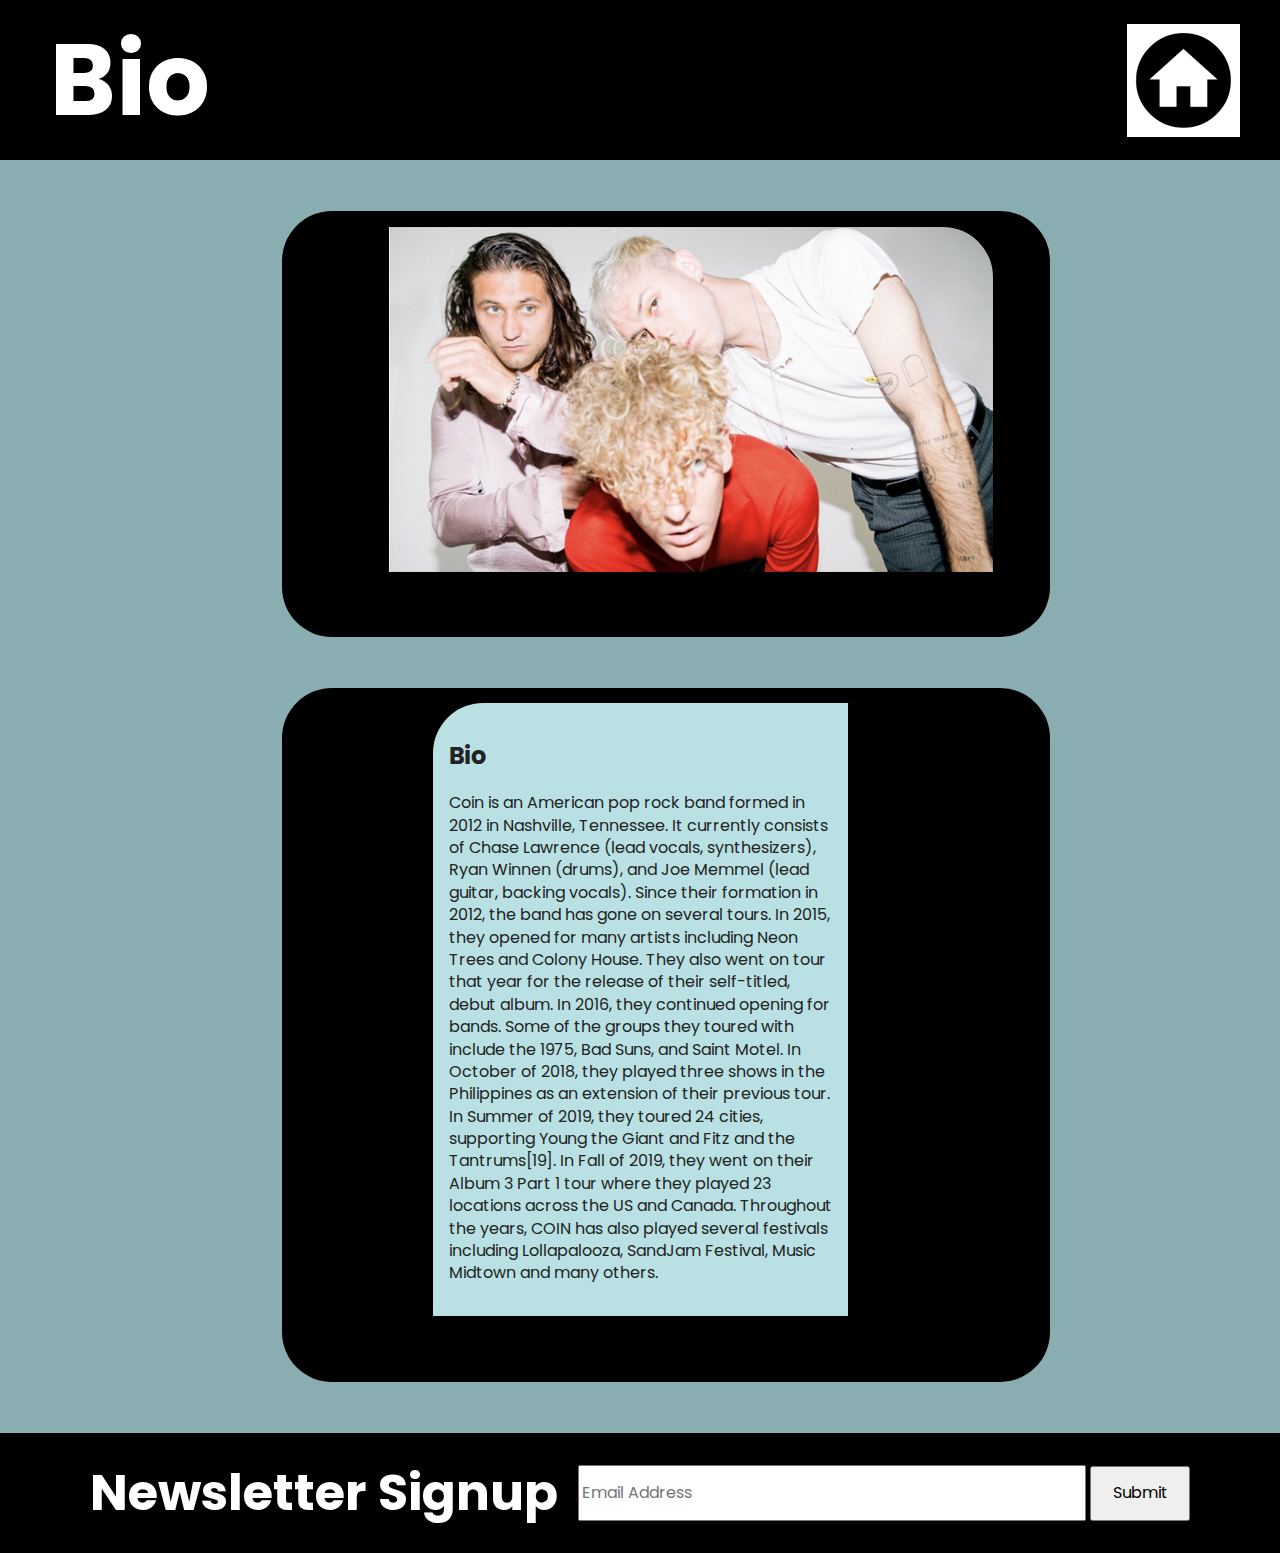
==== commit 7c193af4: "Media Queries" ====
--- a/bio.html
+++ b/bio.html
@@ -38,6 +38,14 @@
 </div>
 
 
+<div id="">
+</div>
+</div>
+
+
+
+</section>
+
 </section>
 
   <footer>
--- a/css/main.css
+++ b/css/main.css
@@ -257,9 +257,9 @@
 #rectangle1 {
 position: absolute;
 width: 72px;
-height: 1416px;
-left: 500px;
-top: -525px;
+height: 1500px;
+left: 565px;
+top: -555px;
 
 background: #B9E0E2;
 transform: rotate(90deg);
@@ -268,28 +268,26 @@
 #rectangle2{
   position: absolute;
   width: 73px;
-  height: 884px;
-  left: 1125px;
-  top: 147px;
+  height: 745px;
+  left: 1350px;
+  top: 160px;
 
   background: #FC6C3B;
   transform: matrix(-1, 0, 0, 1, 0, 0);
 }
 
 
-
-
 #rectangle4{
   position: absolute;
-  width: 43px;
+  width: 30px;
   height: 2000px;
-  left: 500px;
-  top: -100px;
+  left: 450px;
+  top: -95px;
 
   background: #F28000;
   transform: matrix(0, -1, -1, 0, 0, 0);
 }
-*/
+
 
 
 /* sets up the biography section */
@@ -302,13 +300,23 @@
   border-radius: 50px;
   background-color: #B9E0E2;
 }
-
+.coinbg{
+  display: flex;
+  justify-content: center;
+  align-items: center;
+  flex-direction: column;
+  background-color: #000;
+  border-radius: 50px;
+  width: 60%;
+  margin: 2%;
+}
 #img_bio{
   border-left: 50px solid #000000;
   border-bottom: 50px solid #000000;
-  border-radius: 50px;
+  border-radius: 50px; /* i had to add all 4 because it wouldn't work with just one 50px */
   margin: 2%;
 }
+
 
 /* sets up how to style the tour dates */
 
@@ -330,7 +338,8 @@
 .rightpanel {
   width: 20%;
   background-color: #FC6C3B;
-  height: 200%;
+  height: 160%;
+
   display: flex;
   position: absolute;
   right: 0px;
@@ -643,21 +652,271 @@
 /* Media Queries*/
 
 /* Tablet */
-@media screen and (max width: 768px) {
-
-}
-
+@media screen and (max width: 768px)  {
+
+button{
+  font-size: 40px;
+}
+
+.newsfooter h2 {
+  color: #fff;
+  font-size: 25px;
+  margin: 0px;
+}
+
+/*I need to make the email submissons box and box text smaller */
+#emailsubmission{
+  width: 300px;
+}
+
+.coinbg{
+  width: 80%;
+}
+
+#img_bio{
+  width: 80%;
+}
+
+.bio_content{
+  width: 80%;
+}
+
+/* I do not know how to get this futher into the center. */
+.contact_content {
+  background-color: #000;
+  width: 100%;
+  height: 670px;
+  border-radius: 105px;
+  position: relative;
+  top: 40px;
+  right: 120px;
+}
+
+.contact_content p {
+color: #fff;
+font-size: 35px;
+position: relative;
+left: 170px;
+}
+
+.rightpanel {
+width: 20%;
+background-color: #FC6C3B;
+height: 167%;
+display: flex;
+position: absolute;
+right: 0px;
+top: 0px;
+z-index: -1;
+border-left: 40px solid #000;
+}
+
+.merchbox img {
+width: 100%;
+border-radius: 30px;
+}
+}
+
+nav{
+
+  display: flex;
+  position: relative;
+  justify-content: flex-end;
+  align-items: center;
+  right: -10%;
+}
+
+.newsfooter h2{
+
+  font-size: 50px;
+
+element.style {
+  /* Contact page rectangles */
+
+    #rectangle1 {
+        left: 585px;
+
+      }
+      #rectangle2{
+
+    }
+
+      #rectangle4{
+
+      }
+
+/*
 /* Mobile */
 @media screen and (max width: 320px) {
 
-}
+  button{
+    font-size: 26px;
+  }
+
+  .Coin_Hero_Home{
+    height: 400px;
+  }
+
+  nav{
+    right: -10%;
+    top: 150px;
+  }
+
+  .navlink1 {
+    width: 100px;
+    position: relative;
+    left: 25px;
+  }
+
+  .navlink2 {
+    width: 100px;
+    position: relative;
+    left: 45px;
+  }
+
+  .navlink3 {
+    width: 100px;
+    position: relative;
+    left: 75px;
+  }
+
+  .navlink4 {
+    width: 80px;
+    position: relative;
+    left: 105px;
+  }
+
+  nav ul li a {
+    color: #000000;
+    font-size: 16px;
+    text-decoration: none;
+    position: relative;
+    padding-left: 15px;
+  }
+
+  .newsfooter h2 {
+    color: #fff;
+    font-size: 20px;
+    margin-bottom: 2%;
+  }
+
+  #emailsubmission{
+    width: 150px;
+    height: 25px;
+  }
+
+  #formsubmitbutton {
+    width: 70px;
+    height: 25px;
+  }
+
+  #video_index{
+    right: 0%;
+    width: 85%;
+  }
+
+  #merch_index{
+    left: 0%;
+    width: 85%;
+  }
+
+  .video_button,
+  .merch_button{
+    right: 0px;
+    left: 0px;
+    width: 60%;
+  }
+
+  header h1 {
+    color: #ffffff;
+    font-size: 40px;
+    margin: 0px;
+    position: relative;
+    left: 20px;
+  }
+
+  .homelink {
+    margin-right: -30px;
+  }
+
+  .homelink img{
+    width: 50%;
+  }
+
+  .merchandise {
+    display: flex;
+    justify-content: center;
+    align-items: center;
+    flex-direction: column;
+    flex-wrap: wrap;
+    width: 100vw;
+  }
+
+  .merchbox {
+    display: flex;
+    justify-content: center;
+    flex-direction: column;
+    width: 50%;
+    height: auto;
+    margin: 4%;
+  }
+
+  .contact_content {
+    background-color: #000;
+    width: 140%;
+    height: 500px;
+    border-radius: 105px;
+    position: relative;
+    top: 40px;
+    right: 120px;
+  }
+
+  .contact_content p {
+    color: #fff;
+    font-size: 20px;
+    position: relative;
+    left: 200px;
+    top: 50px;
+  }
+
+  .contact_content form {
+    position: relative;
+    left: 200px;
+    top: 50px;
+  }
+
+  .newsfooter {
+    display: flex;
+    justify-content: center;
+    align-items: center;
+    flex-direction: column;
+    margin: 0px;
+  }
+
+  .rightpanel {
+    width: 6%;
+    background-color: #FC6C3B;
+    height: 310%;
+    display: flex;
+    position: absolute;
+    right: 0px;
+    top: 0px;
+    z-index: -1;
+    border-left: 20px solid #000;
+  }
+
+  .main_content{
+    width: 96%;
+  }
+
+  }
+
 
 
 
 
 @media only screen and (min-width: 35em) {
-  /* Style adjustments for viewports that meet the condition */
-}
+
 
 @media print,
   (-webkit-min-device-pixel-ratio: 1.25),
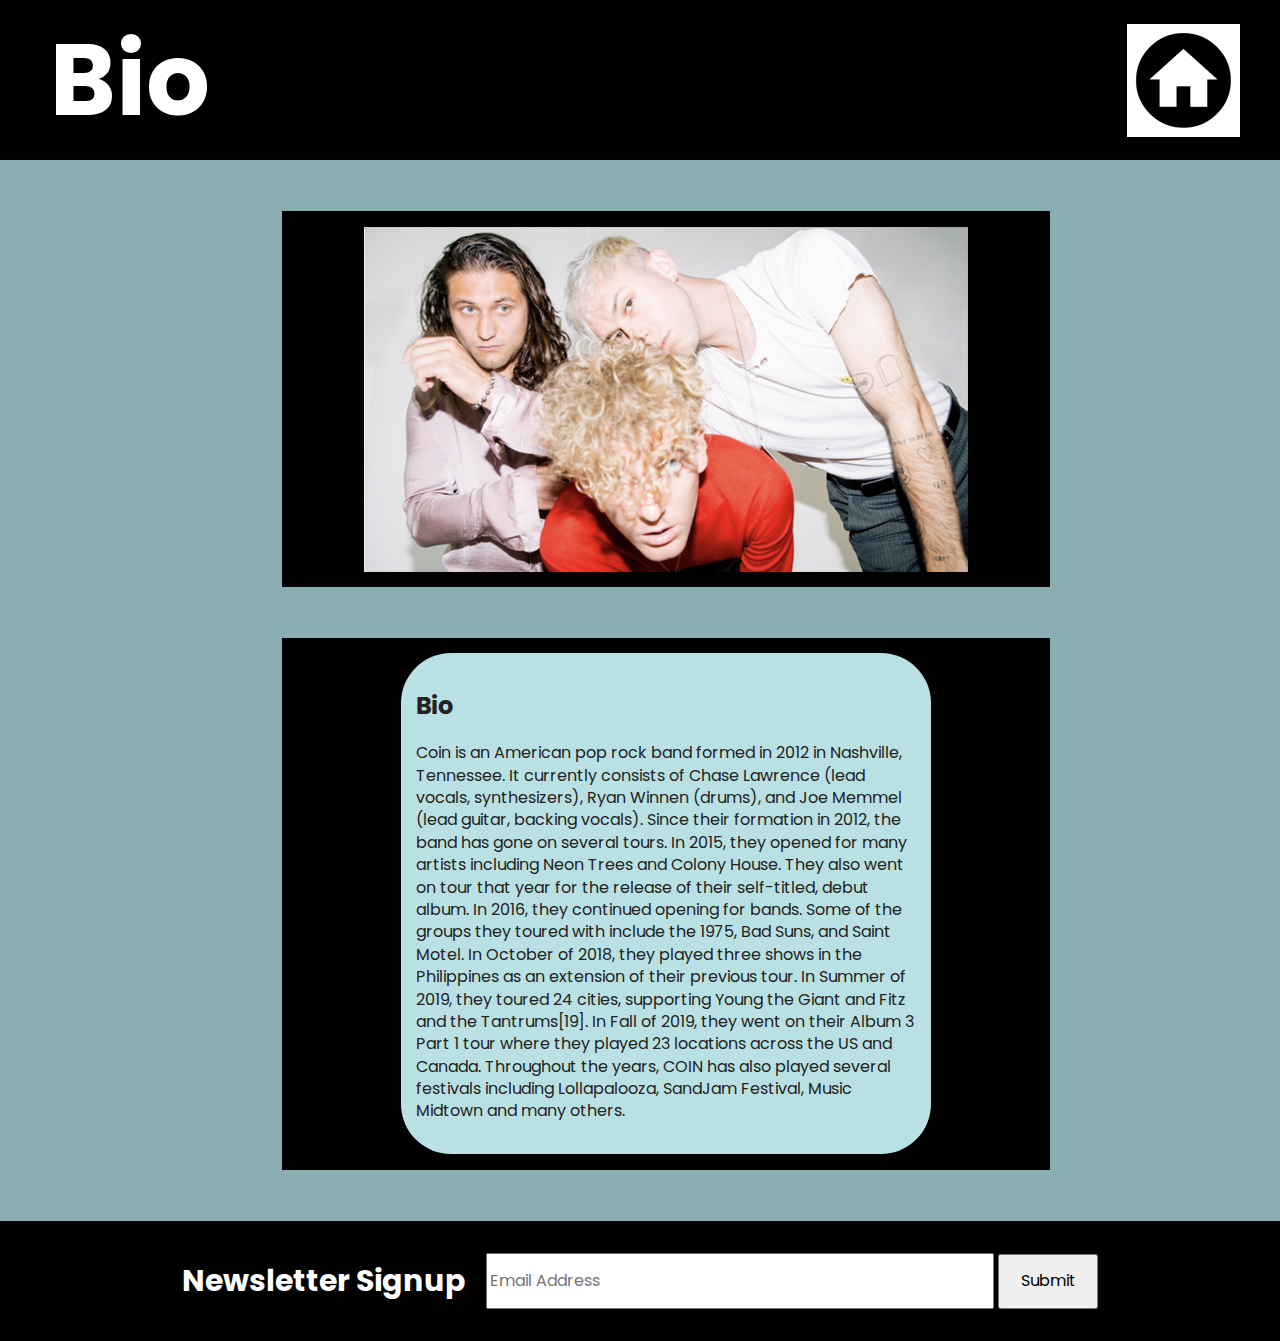
==== commit cd9791fc: "TIM EDITS - FINAL UPLOAD" ====
--- a/bio.html
+++ b/bio.html
@@ -38,14 +38,6 @@
 </div>
 
 
-<div id="">
-</div>
-</div>
-
-
-
-</section>
-
 </section>
 
   <footer>
--- a/css/main.css
+++ b/css/main.css
@@ -233,11 +233,12 @@
 .contact_content {
   background-color: #000;
   width: 80%;
-  height: 700px;
+  height: 630px;
   border-radius: 105px;
   position: relative;
   top: 40px;
   right: 260px;
+  margin-bottom: 5%;
 }
 
 .contact_content p{
@@ -289,14 +290,11 @@
 }
 
 
-
 /* sets up the biography section */
 .bio_content{
-  width: 50%;
+  width: 65%;
   margin: 2%;
   padding: 2%;
-  border-right: 50px solid #000000;
-  border-bottom: 50px solid #000000;
   border-radius: 50px;
   background-color: #B9E0E2;
 }
@@ -306,14 +304,10 @@
   align-items: center;
   flex-direction: column;
   background-color: #000;
-  border-radius: 50px;
   width: 60%;
   margin: 2%;
 }
 #img_bio{
-  border-left: 50px solid #000000;
-  border-bottom: 50px solid #000000;
-  border-radius: 50px; /* i had to add all 4 because it wouldn't work with just one 50px */
   margin: 2%;
 }
 
@@ -652,7 +646,31 @@
 /* Media Queries*/
 
 /* Tablet */
-@media screen and (max width: 768px)  {
+@media only screen and (max-width: 768px)  {
+
+  html, body {
+    max-width: 100%;
+    overflow-x: hidden;
+}
+
+  .main_content {
+    width: 100vw;
+    margin: 0;
+    padding: 0;
+    display: flex;
+    justify-content: center;
+    align-items: center;
+    flex-direction: column;
+}
+
+nav ul {
+  display: flex;
+  justify-content: flex-end;
+  flex-direction: column;
+  list-style-type: none;
+  padding: 0;
+  margin: 0;
+}
 
 button{
   font-size: 40px;
@@ -681,16 +699,53 @@
   width: 80%;
 }
 
+/* This sets up the offset spacing for the navigation links */
+.navlink1{
+  width: 150px;
+  position: relative;
+  left: -75px;
+}
+
+.navlink2{
+  width: 130px;
+  position: relative;
+  left: -55px;
+}
+
+.navlink3{
+  width: 110px;
+  position: relative;
+  left: -35px;
+}
+
+.navlink4{
+  width: 90px;
+  position: relative;
+  left: -16px;
+}
+
+#merch_index {
+  left: 25%;
+}
+
+.merch_button {
+  position: relative;
+  left: 25%;
+}
+
+
 /* I do not know how to get this futher into the center. */
 .contact_content {
   background-color: #000;
   width: 100%;
-  height: 670px;
+  height: 400px;
   border-radius: 105px;
   position: relative;
   top: 40px;
   right: 120px;
 }
+
+
 
 .contact_content p {
 color: #fff;
@@ -717,37 +772,34 @@
 }
 }
 
-nav{
-
+nav {
   display: flex;
   position: relative;
   justify-content: flex-end;
   align-items: center;
-  right: -10%;
+  top: 20px;
+  left: 150px;
 }
 
 .newsfooter h2{
-
-  font-size: 50px;
-
-element.style {
-  /* Contact page rectangles */
-
-    #rectangle1 {
-        left: 585px;
-
-      }
-      #rectangle2{
-
-    }
-
-      #rectangle4{
-
-      }
-
-/*
+  font-size: 30px;
+}
+
+footer#keepme {
+  position: absolute;
+}
+
 /* Mobile */
-@media screen and (max width: 320px) {
+
+@media only screen and (max-width: 320px) {
+
+header{
+  height: 90px;
+}
+
+.topnav_childpages {
+  height: 100px;
+}
 
   button{
     font-size: 26px;
@@ -757,9 +809,13 @@
     height: 400px;
   }
 
-  nav{
-    right: -10%;
-    top: 150px;
+  nav {
+    display: flex;
+    position: relative;
+    justify-content: flex-end;
+    align-items: center;
+    top: 20px;
+    left: 80px;
   }
 
   .navlink1 {
@@ -863,13 +919,18 @@
 
   .contact_content {
     background-color: #000;
-    width: 140%;
-    height: 500px;
+    width: 150%;
+    height: 250px;
     border-radius: 105px;
     position: relative;
-    top: 40px;
-    right: 120px;
-  }
+    top: 30px;
+    right: 100px;
+}
+
+footer#keepme {
+  position: absolute;
+  height: 90px;
+}
 
   .contact_content p {
     color: #fff;
@@ -906,8 +967,26 @@
   }
 
   .main_content{
-    width: 96%;
-  }
+    width: 100%;
+  }
+
+  .coinbg {
+    width: 90%;
+    position: relative;
+    left: -6px;
+}
+
+.bio_content {
+  width: 88%;
+}
+
+#img_bio {
+  width: 88%;
+}
+
+.bio_content p{
+  font-size: 14px;
+}
 
   }
 
